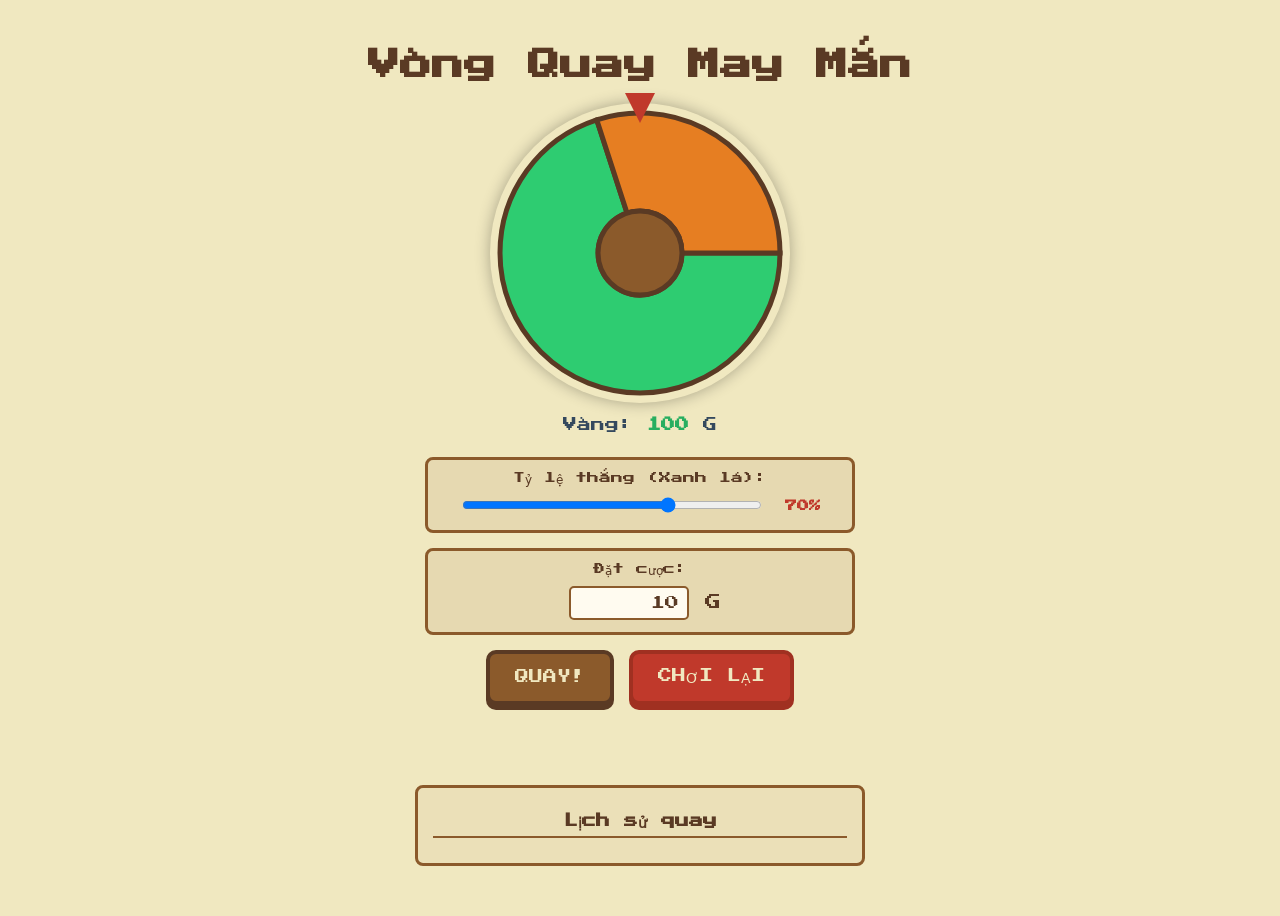
==== index.html @ f2d1a3f2 "change html file to index.html" ====
<!DOCTYPE html>
<html lang="vi">
<head>
    <meta charset="UTF-8">
    <meta name="viewport" content="width=device-width, initial-scale=1.0">
    <title>Vòng Quay May Mắn - English Comments</title> <link href="https://fonts.googleapis.com/css2?family=Press+Start+2P&display=swap" rel="stylesheet">
    <style>
        body {
            display: flex;
            justify-content: flex-start; /* Align top */
            align-items: center;
            min-height: 100vh;
            background-color: #f0e8c0;
            font-family: 'Press Start 2P', cursive;
            color: #5a3a24;
            flex-direction: column;
            text-align: center;
            padding: 20px;
            box-sizing: border-box;
        }

        /* Main game area layout */
        .main-game {
             display: flex;
             flex-direction: column;
             align-items: center;
             margin-bottom: 20px; /* Space before history */
        }

        .game-container {
            position: relative;
            width: 300px; /* Slightly smaller wheel */
            height: 300px;
            margin-bottom: 15px;
            display: flex;
            justify-content: center;
            align-items: center;
        }

        canvas {
            display: block;
            max-width: 100%;
            max-height: 100%;
            border-radius: 50%;
            box-shadow: 0 0 15px rgba(0, 0, 0, 0.3);
        }

        .pointer {
            position: absolute;
            top: -10px;
            left: 50%;
            transform: translateX(-50%);
            width: 0;
            height: 0;
            border-left: 15px solid transparent;
            border-right: 15px solid transparent;
            border-top: 30px solid #c0392b;
            z-index: 10;
        }

        .action-buttons {
            display: flex;
            gap: 15px;
            margin-top: 15px;
        }

        button {
            font-family: 'Press Start 2P', cursive;
            padding: 15px 25px;
            font-size: 14px;
            cursor: pointer;
            background-color: #8b5a2b;
            color: #f0e8c0;
            border: 4px solid #5a3a24;
            border-radius: 10px;
            text-transform: uppercase;
            transition: background-color 0.3s ease, transform 0.1s ease;
            box-shadow: 0 5px #5a3a24;
        }
        #resetButton {
             background-color: #c0392b;
             box-shadow: 0 5px #a03021;
             border-color: #a03021;
        }
         #resetButton:hover {
             background-color: #d65040;
         }
          #resetButton:active {
             background-color: #a03021;
             box-shadow: 0 2px #7c251a;
             transform: translateY(3px);
         }

        button:hover {
            background-color: #a07b4e;
        }
        button:active {
            background-color: #7c4d21;
            box-shadow: 0 2px #5a3a24;
            transform: translateY(3px);
        }
        button:disabled {
            background-color: #cccccc;
            color: #666666;
            cursor: not-allowed;
            box-shadow: 0 5px #999999;
            border-color: #999999;
        }

        #result {
            margin-top: 15px;
            font-size: 16px;
            font-weight: bold;
            min-height: 20px;
            color: #e74c3c;
        }

        .controls, .betting-controls {
            margin-top: 15px;
            padding: 12px;
            background-color: rgba(139, 90, 43, 0.1);
            border: 3px solid #8b5a2b;
            border-radius: 8px;
            width: 90%;
            max-width: 400px;
        }
        .controls label, .betting-controls label {
            display: block;
            margin-bottom: 8px;
            font-size: 12px;
        }
        .controls input[type="range"] {
            width: 75%;
            cursor: pointer;
            margin-bottom: 5px;
            vertical-align: middle;
        }
        .controls span {
            font-size: 12px;
            font-weight: bold;
            color: #c0392b;
            min-width: 35px;
            display: inline-block;
            text-align: right;
            margin-left: 5px;
            vertical-align: middle;
        }
         .balance-info {
             font-size: 14px;
             margin-bottom: 10px;
             color: #34495e;
         }
         .balance-info span {
             font-weight: bold;
             color: #27ae60;
         }
         .betting-controls input[type="number"] {
            font-family: 'Press Start 2P', cursive;
            font-size: 14px;
            padding: 8px;
            border: 2px solid #8b5a2b;
            border-radius: 5px;
            background-color: #fffbf0;
            color: #5a3a24;
            width: 100px;
            text-align: right;
            margin-left: 10px;
         }
         .betting-controls input[type=number]::-webkit-inner-spin-button,
         .betting-controls input[type=number]::-webkit-outer-spin-button {
            -webkit-appearance: none; margin: 0;
         }
         .betting-controls input[type=number] {
            -moz-appearance: textfield;
         }

        /* History Log Styling */
        .history-section {
            margin-top: 25px;
            width: 90%;
            max-width: 450px; /* Limit width */
            background-color: rgba(139, 90, 43, 0.05); /* Lighter background */
            border: 3px solid #8b5a2b;
            border-radius: 8px;
            padding: 15px;
            box-sizing: border-box;
        }
        .history-section h2 {
            font-size: 14px;
            margin-bottom: 10px;
            color: #5a3a24;
            border-bottom: 2px solid #8b5a2b;
            padding-bottom: 5px;
        }
        #historyLog {
            list-style: none; padding: 0; margin: 0;
            max-height: 150px; overflow-y: auto; /* Add scrollbar when needed */
            text-align: left; /* Align history text left */
            font-size: 11px; /* Smaller font for history */
            line-height: 1.6; /* Increase line spacing */
        }
        #historyLog li {
            padding: 5px 0;
            border-bottom: 1px dashed rgba(90, 58, 36, 0.3); /* Faint dashed line separator */
        }
        #historyLog li:last-child { border-bottom: none; } /* Remove border for last item */
        .history-win { color: #27ae60; font-weight: bold; } /* Green for wins */
        .history-loss { color: #c0392b; } /* Red for losses */


        /* Message Box Styling */
        .message-box-overlay {
            position: fixed; top: 0; left: 0; width: 100%; height: 100%;
            background-color: rgba(0, 0, 0, 0.6); display: none; /* Hidden by default */
            justify-content: center; align-items: center; z-index: 1000;
        }
        .message-box {
            background-color: #f0e8c0; padding: 30px; border-radius: 10px;
            border: 5px solid #5a3a24; box-shadow: 0 0 20px rgba(0, 0, 0, 0.4);
            text-align: center; max-width: 80%;
        }
        .message-box p { margin-bottom: 20px; font-size: 16px; color: #5a3a24; }
        .message-box button {
            font-family: 'Press Start 2P', cursive; padding: 10px 20px; font-size: 14px;
            cursor: pointer; background-color: #8b5a2b; color: #f0e8c0;
            border: 3px solid #5a3a24; border-radius: 8px; box-shadow: 0 4px #5a3a24;
        }
         .message-box button:active { box-shadow: 0 2px #5a3a24; transform: translateY(2px); }
    </style>
</head>
<body>
    <div class="main-game">
        <h1>Vòng Quay May Mắn</h1>
        <div class="game-container">
            <div class="pointer"></div>
            <canvas id="wheelCanvas" width="300" height="300"></canvas>
        </div>

        <div class="balance-info">
            Vàng: <span id="playerBalance">100</span> G
        </div>

        <div class="controls">
            <label for="winRateSlider">Tỷ lệ thắng (Xanh lá):</label>
            <input type="range" id="winRateSlider" min="0" max="100" value="70">
            <span id="winRateValue">70%</span>
        </div>

        <div class="betting-controls">
             <label for="betAmount">Đặt cược:</label>
             <input type="number" id="betAmount" min="1" value="10"> G
        </div>

        <div class="action-buttons">
            <button id="spinButton">Quay!</button>
            <button id="resetButton">Chơi lại</button>
        </div>

        <div id="result"></div>
    </div>

    <div class="history-section">
        <h2>Lịch sử quay</h2>
        <ul id="historyLog">
            </ul>
    </div>


    <div id="messageBoxOverlay" class="message-box-overlay">
        <div class="message-box">
            <p id="messageText"></p>
            <button id="messageCloseButton">Đóng</button>
        </div>
    </div>

    <script>
        // Get DOM elements
        const canvas = document.getElementById('wheelCanvas');
        const ctx = canvas.getContext('2d');
        const spinButton = document.getElementById('spinButton');
        const resetButton = document.getElementById('resetButton');
        const resultDiv = document.getElementById('result');
        const winRateSlider = document.getElementById('winRateSlider');
        const winRateValueSpan = document.getElementById('winRateValue');
        const playerBalanceSpan = document.getElementById('playerBalance');
        const betAmountInput = document.getElementById('betAmount');
        const historyLog = document.getElementById('historyLog'); // Get history ul element
        const messageBoxOverlay = document.getElementById('messageBoxOverlay');
        const messageText = document.getElementById('messageText');
        const messageCloseButton = document.getElementById('messageCloseButton');

        // --- Game Settings ---
        const initialBalance = 100; // Initial balance
        const defaultBet = 10;      // Default bet amount
        const defaultWinRate = 70;  // Default win rate (%)
        const maxHistory = 10;     // Maximum history entries to display
        let playerBalance = initialBalance; // Current balance
        let currentBet = 0;          // Bet amount for the current spin
        let spinHistory = [];       // Array to store history

        // Initialize segments based on defaultWinRate
        let segments = [
            { color: '#2ecc71', label: 'Xanh lá', weight: defaultWinRate },
            { color: '#e67e22', label: 'Cam',    weight: 100 - defaultWinRate }
        ];
        // ------------------------

        // Variables for the wheel
        let totalWeight = segments.reduce((sum, segment) => sum + segment.weight, 0);
        const radius = canvas.width / 2 - 10; // Wheel radius
        const center = canvas.width / 2;      // Wheel center

        // Variables for animation
        let currentAngle = 0;       // Current angle of the wheel
        let spinAngleStart = 0;     // Initial angular velocity
        let spinTime = 0;           // Time elapsed during spin (ms)
        let spinTimeTotal = 0;      // Total spin duration (ms)
        let isSpinning = false;     // Spinning state flag

        // --- UI Update Functions ---
        // Update balance display
        function updateBalanceDisplay() {
            playerBalanceSpan.textContent = playerBalance;
        }

        // Update segment weights and redraw the wheel based on the slider
        function updateWeightsAndRedraw() {
            const greenWeight = parseInt(winRateSlider.value); // Get % value from slider
            const orangeWeight = 100 - greenWeight;

            // Update weights in the segments array
            segments[0].weight = greenWeight;
            segments[1].weight = orangeWeight;

            // Update total weight
            totalWeight = greenWeight + orangeWeight; // Always 100

            // Update the displayed % value
            winRateValueSpan.textContent = `${greenWeight}%`;

            // Redraw the wheel with the new proportions
            drawWheel();
        }

        // Draw the wheel on the canvas
        function drawWheel() {
            ctx.clearRect(0, 0, canvas.width, canvas.height); // Clear canvas
            ctx.strokeStyle = '#5a3a24'; // Border color
            ctx.lineWidth = 5;          // Border width
            ctx.font = '12px "Press Start 2P"'; // Font for labels (if any)
            ctx.textAlign = 'center';
            ctx.textBaseline = 'middle';

            let startAngle = currentAngle; // Starting angle for the first segment

            // Ensure totalWeight > 0 to avoid division by zero error
            if (totalWeight <= 0) {
                console.error("Total weight is zero or negative, cannot draw wheel.");
                return;
            }

            // Loop through segments to draw them
            segments.forEach((segment) => {
                // Only draw segment if weight > 0
                if (segment.weight > 0) {
                    // Calculate the angular size of the segment based on its weight
                    const segmentArcSize = (segment.weight / totalWeight) * (2 * Math.PI);
                    const endAngle = startAngle + segmentArcSize; // Ending angle
                    ctx.fillStyle = segment.color; // Set fill color

                    // Draw the pie slice
                    ctx.beginPath();
                    ctx.arc(center, center, radius, startAngle, endAngle, false); // Outer arc
                    ctx.arc(center, center, radius * 0.3, endAngle, startAngle, true); // Inner arc (creates the hole)
                    ctx.closePath();
                    ctx.fill();  // Fill color
                    ctx.stroke(); // Draw border

                    // Update the starting angle for the next segment
                    startAngle = endAngle;
                 }
            });

             // Draw the center circle
            ctx.fillStyle = '#8b5a2b'; // Wooden brown color
            ctx.beginPath();
            ctx.arc(center, center, radius * 0.3, 0, Math.PI * 2, false);
            ctx.fill();
            ctx.stroke();
        }

        // --- History Display Function ---
        // Update the content in the history section
        function updateHistoryDisplay() {
            historyLog.innerHTML = ''; // Clear old history from UI
            // Only show the maximum number of history entries
            const historyToShow = spinHistory.slice(0, maxHistory);
            // Loop through history (newest first) to create list items
            historyToShow.forEach(entry => {
                const li = document.createElement('li'); // Create list item element
                let outcomeText = ''; // Text for Win/Loss result
                let outcomeClass = ''; // CSS class for result color
                if (entry.outcome > 0) { // If won (outcome > 0)
                    outcomeText = `Thắng ${entry.outcome} G`; // Vietnamese UI Text
                    outcomeClass = 'history-win'; // Green class
                } else { // If lost (outcome <= 0)
                    outcomeText = `Thua ${Math.abs(entry.outcome)} G`; // Vietnamese UI Text
                    outcomeClass = 'history-loss'; // Red class
                }
                // Create HTML content for the list item
                li.innerHTML = `Cược ${entry.bet} G, trúng <strong style="color:${entry.color};">${entry.result}</strong>. <span class="${outcomeClass}">${outcomeText}</span>. Còn: ${entry.balanceAfter} G`; // Vietnamese UI Text
                historyLog.appendChild(li); // Add the li element to the ul list
            });
        }


        // --- Utility Functions ---
        // Show custom message box
        function showMessage(message) {
            messageText.textContent = message; // Set the message text
            messageBoxOverlay.style.display = 'flex'; // Show the overlay
        }
        // Close message box when the close button is clicked
        messageCloseButton.onclick = () => {
            messageBoxOverlay.style.display = 'none';
        };
        // Close message box when clicking outside the message box area
        messageBoxOverlay.onclick = (event) => {
             if (event.target === messageBoxOverlay) { // Click was on the overlay itself
                messageBoxOverlay.style.display = 'none';
             }
        }

        // --- Reset Logic ---
        // Reset game state
        function resetGame() {
            playerBalance = initialBalance; // Reset balance to initial value
            updateBalanceDisplay(); // Update balance display

            // DO NOT reset the win rate slider to default
            // winRateSlider.value = defaultWinRate; // << This line is removed/commented

            // Still update weights and redraw based on the CURRENT slider value
            updateWeightsAndRedraw();

            // Reset bet amount to default (or max possible if balance is less)
            betAmountInput.value = Math.min(defaultBet, playerBalance > 0 ? playerBalance : 1);

            // Clear old result message
            resultDiv.textContent = '';
            resultDiv.style.color = '#e74c3c'; // Reset result text color

            // Enable/disable buttons based on state
            const canPlay = playerBalance > 0;
            spinButton.disabled = !canPlay || isSpinning;
            betAmountInput.disabled = !canPlay || isSpinning;
            winRateSlider.disabled = isSpinning; // Only disable slider when spinning

            // Reset spinning state
            isSpinning = false;
            // currentAngle = 0; // Optional: Reset angle to start wheel at the same position

            // Close message box if open
            messageBoxOverlay.style.display = 'none';

            // Clear history
            spinHistory = [];
            updateHistoryDisplay(); // Update history display (empty)

            console.log("Game reset! Win rate kept."); // Log for debugging
        }


        // --- Spin and Bet Logic ---
        // Wheel spinning animation
        function rotateWheel() {
            spinTime += 30; // Increment time elapsed (approx 30fps)
            // Stop if spin duration is reached
            if (spinTime >= spinTimeTotal) {
                stopRotateWheel(); // Call stop function
                return;
            }

            // Calculate decreasing angular velocity (ease-out effect)
            // sin(pi/2 - x) = cos(x). As time increases -> x increases -> cos(x) decreases -> speed decreases
            const spinAngle = spinAngleStart * Math.sin(Math.PI / 2 - (spinTime / spinTimeTotal) * (Math.PI / 2));
            // Update current angle (convert degrees to radians)
            currentAngle += (spinAngle * Math.PI / 180);
            drawWheel(); // Redraw wheel at the new angle
            requestAnimationFrame(rotateWheel); // Request the next animation frame
        }

        // Stop the wheel and process the result
        function stopRotateWheel() {
            isSpinning = false; // Set spinning state to false
            const canPlay = playerBalance > 0; // Re-check balance after result
            // Re-enable controls (unless out of money)
            spinButton.disabled = !canPlay;
            winRateSlider.disabled = false; // Always re-enable slider
            betAmountInput.disabled = !canPlay;

            // Calculate the final angle of the wheel (normalized to 0 -> 2*PI)
            const finalAngle = currentAngle % (2 * Math.PI);
            // Angle of the pointer (top center, i.e., 3*PI/2 or -PI/2)
            const pointerAngle = (3 * Math.PI / 2);
            // Calculate the angle of the pointer relative to the start of segment 0
            let relativeAngle = pointerAngle - finalAngle;
            if (relativeAngle < 0) {
                relativeAngle += (2 * Math.PI); // Ensure positive angle
            }

            // Determine which segment the pointer landed on based on angle and weights
            let cumulativeAngle = 0; // Accumulated angle
            let winningSegment = segments[0]; // Default to the first segment
            if (totalWeight <= 0) { // Check for error in totalWeight
                 resultDiv.textContent = "Lỗi!"; // Vietnamese UI Text
                 return;
            }

            for (const segment of segments) {
                 if (segment.weight > 0) { // Only consider segments with weight
                    const segmentArcSize = (segment.weight / totalWeight) * (2 * Math.PI);
                    cumulativeAngle += segmentArcSize; // Add segment size to cumulative angle
                    // If the pointer's relative angle falls within this segment's range
                    if (relativeAngle <= cumulativeAngle) {
                        winningSegment = segment; // This is the winning segment
                        break; // Exit loop
                    }
                 }
            }
             // Fallback in case no segment is found (should not happen with valid weights)
             if (!winningSegment) {
                 winningSegment = segments.find(s => s.weight > 0) || segments[0];
             }

            // Process win/loss result and update balance
            let outcomeAmount = 0; // Amount won/lost in this spin (+/-)
            if (winningSegment.label === 'Xanh lá') { // If win (Green)
                const winnings = currentBet * 2; // Win double the bet (get bet back + win amount equal to bet)
                playerBalance += winnings;     // Add winnings to balance
                outcomeAmount = currentBet;     // Net gain is the bet amount
                resultDiv.textContent = `Thắng! Bạn nhận được ${winnings} G!`; // Display win - Vietnamese UI Text
                resultDiv.style.color = '#27ae60'; // Green color
            } else { // If loss (Orange)
                outcomeAmount = -currentBet; // Loss is the bet amount
                // Balance was already deducted before spin
                resultDiv.textContent = `Thua! Bạn mất ${currentBet} G.`; // Display loss - Vietnamese UI Text
                resultDiv.style.color = '#e74c3c'; // Red color
            }

            updateBalanceDisplay(); // Update balance display BEFORE saving history

            // Add result to history
            spinHistory.unshift({ // Add to the beginning of the array (newest first)
                result: winningSegment.label,   // Winning color label
                color: winningSegment.color,    // Color code for display
                bet: currentBet,                // Amount bet
                outcome: outcomeAmount,         // Net amount won/lost (+/-)
                balanceAfter: playerBalance     // Balance after the spin resolved
            });
            // Keep history size limited
            if (spinHistory.length > maxHistory) {
                spinHistory.pop(); // Remove the oldest entry (from the end)
            }
            updateHistoryDisplay(); // Update history display on UI

            // Check if out of money after updating history
            if (playerBalance <= 0) {
                showMessage("Bạn đã hết vàng! Nhấn 'Chơi lại' để bắt đầu lại."); // Vietnamese UI Text
                spinButton.disabled = true; // Disable spin button
                betAmountInput.disabled = true; // Disable bet input
            }
        }

        // --- Event Listeners ---
        // Spin button click event
        spinButton.addEventListener('click', () => {
            if (isSpinning) return; // Do nothing if already spinning

            // Read and validate the bet amount
            const betValue = parseInt(betAmountInput.value);

            // Check bet validity
            if (isNaN(betValue) || betValue <= 0) {
                showMessage("Vui lòng nhập số tiền cược hợp lệ (lớn hơn 0)."); // Vietnamese UI Text
                return;
            }
            if (betValue > playerBalance) {
                showMessage(`Bạn không đủ vàng! Vàng hiện tại: ${playerBalance} G.`); // Vietnamese UI Text
                return;
            }
             // Check if spinning is possible (valid segments exist)
             if (totalWeight <= 0) {
                showMessage("Không thể quay vì không có ô nào có tỉ lệ."); // Vietnamese UI Text
                return;
            }

            // If bet is valid, start the spin
            currentBet = betValue; // Store the bet for this spin
            playerBalance -= currentBet; // Deduct bet from balance
            updateBalanceDisplay(); // Update balance display immediately

            isSpinning = true; // Set spinning state
            // Disable controls during spin
            spinButton.disabled = true;
            winRateSlider.disabled = true;
            betAmountInput.disabled = true;
            resultDiv.textContent = 'Đang quay...'; // Display spinning message - Vietnamese UI Text
            resultDiv.style.color = '#5a3a24'; // Reset result text color

            // Generate random spin parameters
            spinAngleStart = Math.random() * 10 + 10; // Initial speed (10-20 deg/frame)
            spinTime = 0; // Reset spin time
            spinTimeTotal = Math.random() * 3000 + 4000; // Random spin duration (4-7 seconds)

            rotateWheel(); // Start the spinning animation
        });

        // Reset button click event
        resetButton.addEventListener('click', resetGame);

        // Win rate slider input event
        winRateSlider.addEventListener('input', () => {
            // Only allow changes when not spinning
            if (!isSpinning) {
                updateWeightsAndRedraw(); // Update weights and redraw
            }
        });

        // Bet amount input event
        betAmountInput.addEventListener('input', () => {
             if (isSpinning) return; // Don't allow editing bet while spinning
            let betValue = parseInt(betAmountInput.value);
            // Auto-adjust if value is invalid
            if (isNaN(betValue) || betValue < 1) {
                betAmountInput.value = 1; // Reset to minimum 1
            } else if (betValue > playerBalance && playerBalance > 0) {
                betAmountInput.value = playerBalance; // Limit bet to current balance
            } else if (playerBalance <= 0) {
                 betAmountInput.value = 0; // Can't bet if no money
            }
        });


        // Initialize game on page load
        window.onload = () => {
             // Set initial slider value (only on first load)
             winRateSlider.value = defaultWinRate;
             // Call resetGame to set up initial state (balance, bet, history, etc.)
             // resetGame will now read the slider value set above to draw the initial wheel
             resetGame();
        };

    </script>

</body>
</html>
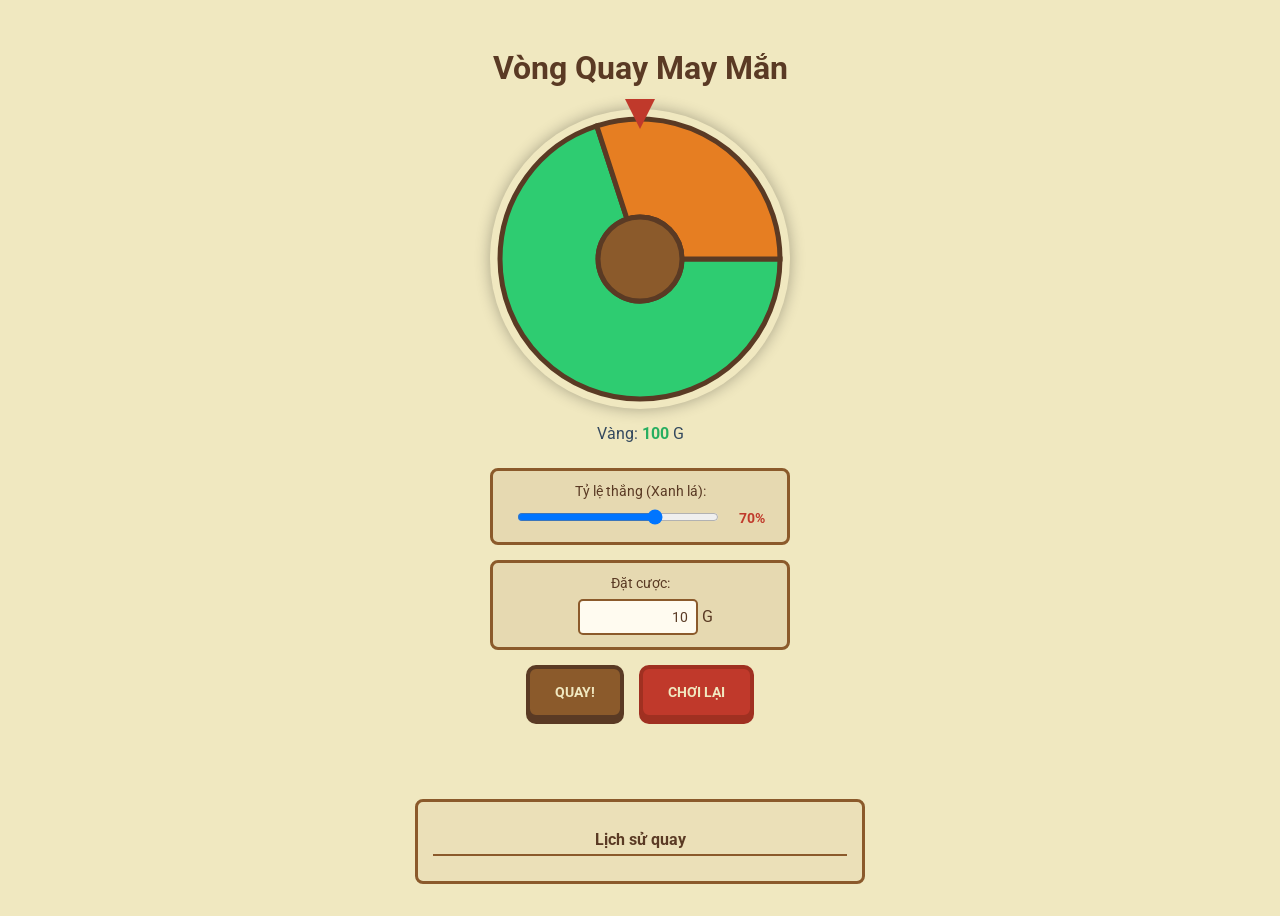
==== commit 5b9780c2: "use Roboto font with better Vietnamese support" ====
--- a/index.html
+++ b/index.html
@@ -3,7 +3,9 @@
 <head>
     <meta charset="UTF-8">
     <meta name="viewport" content="width=device-width, initial-scale=1.0">
-    <title>Vòng Quay May Mắn - English Comments</title> <link href="https://fonts.googleapis.com/css2?family=Press+Start+2P&display=swap" rel="stylesheet">
+    <title>Vòng Quay May Mắn - English Comments</title>
+    <!-- Import Roboto font with Vietnamese support -->
+    <link href="https://fonts.googleapis.com/css2?family=Roboto:wght@400;700&display=swap" rel="stylesheet">
     <style>
         body {
             display: flex;
@@ -11,7 +13,8 @@
             align-items: center;
             min-height: 100vh;
             background-color: #f0e8c0;
-            font-family: 'Press Start 2P', cursive;
+            /* Use Roboto font */
+            font-family: 'Roboto', sans-serif;
             color: #5a3a24;
             flex-direction: column;
             text-align: center;
@@ -65,7 +68,8 @@
         }
 
         button {
-            font-family: 'Press Start 2P', cursive;
+            /* Inherit font from body */
+            font-family: inherit;
             padding: 15px 25px;
             font-size: 14px;
             cursor: pointer;
@@ -76,6 +80,7 @@
             text-transform: uppercase;
             transition: background-color 0.3s ease, transform 0.1s ease;
             box-shadow: 0 5px #5a3a24;
+            font-weight: bold; /* Make text bolder */
         }
         #resetButton {
              background-color: #c0392b;
@@ -127,7 +132,7 @@
         .controls label, .betting-controls label {
             display: block;
             margin-bottom: 8px;
-            font-size: 12px;
+            font-size: 14px; /* Increase label font size */
         }
         .controls input[type="range"] {
             width: 75%;
@@ -136,7 +141,7 @@
             vertical-align: middle;
         }
         .controls span {
-            font-size: 12px;
+            font-size: 14px; /* Increase % value font size */
             font-weight: bold;
             color: #c0392b;
             min-width: 35px;
@@ -146,7 +151,7 @@
             vertical-align: middle;
         }
          .balance-info {
-             font-size: 14px;
+             font-size: 16px; /* Increase font size */
              margin-bottom: 10px;
              color: #34495e;
          }
@@ -155,7 +160,8 @@
              color: #27ae60;
          }
          .betting-controls input[type="number"] {
-            font-family: 'Press Start 2P', cursive;
+            /* Inherit font from body */
+            font-family: inherit;
             font-size: 14px;
             padding: 8px;
             border: 2px solid #8b5a2b;
@@ -186,7 +192,7 @@
             box-sizing: border-box;
         }
         .history-section h2 {
-            font-size: 14px;
+            font-size: 16px; /* Increase font size */
             margin-bottom: 10px;
             color: #5a3a24;
             border-bottom: 2px solid #8b5a2b;
@@ -196,7 +202,7 @@
             list-style: none; padding: 0; margin: 0;
             max-height: 150px; overflow-y: auto; /* Add scrollbar when needed */
             text-align: left; /* Align history text left */
-            font-size: 11px; /* Smaller font for history */
+            font-size: 13px; /* Increase history font size */
             line-height: 1.6; /* Increase line spacing */
         }
         #historyLog li {
@@ -221,9 +227,12 @@
         }
         .message-box p { margin-bottom: 20px; font-size: 16px; color: #5a3a24; }
         .message-box button {
-            font-family: 'Press Start 2P', cursive; padding: 10px 20px; font-size: 14px;
+            /* Inherit font from body */
+            font-family: inherit;
+            padding: 10px 20px; font-size: 14px;
             cursor: pointer; background-color: #8b5a2b; color: #f0e8c0;
             border: 3px solid #5a3a24; border-radius: 8px; box-shadow: 0 4px #5a3a24;
+            font-weight: bold; /* Make text bolder */
         }
          .message-box button:active { box-shadow: 0 2px #5a3a24; transform: translateY(2px); }
     </style>
@@ -347,7 +356,8 @@
             ctx.clearRect(0, 0, canvas.width, canvas.height); // Clear canvas
             ctx.strokeStyle = '#5a3a24'; // Border color
             ctx.lineWidth = 5;          // Border width
-            ctx.font = '12px "Press Start 2P"'; // Font for labels (if any)
+            // Use Roboto font for Canvas
+            ctx.font = 'bold 12px Roboto';
             ctx.textAlign = 'center';
             ctx.textBaseline = 'middle';
 
@@ -401,14 +411,15 @@
                 let outcomeText = ''; // Text for Win/Loss result
                 let outcomeClass = ''; // CSS class for result color
                 if (entry.outcome > 0) { // If won (outcome > 0)
-                    outcomeText = `Thắng ${entry.outcome} G`; // Vietnamese UI Text
+                    outcomeText = `Thắng ${entry.outcome} G`; // Win ${entry.outcome} G (Vietnamese UI Text)
                     outcomeClass = 'history-win'; // Green class
                 } else { // If lost (outcome <= 0)
-                    outcomeText = `Thua ${Math.abs(entry.outcome)} G`; // Vietnamese UI Text
+                    outcomeText = `Thua ${Math.abs(entry.outcome)} G`; // Lose ${Math.abs(entry.outcome)} G (Vietnamese UI Text)
                     outcomeClass = 'history-loss'; // Red class
                 }
                 // Create HTML content for the list item
-                li.innerHTML = `Cược ${entry.bet} G, trúng <strong style="color:${entry.color};">${entry.result}</strong>. <span class="${outcomeClass}">${outcomeText}</span>. Còn: ${entry.balanceAfter} G`; // Vietnamese UI Text
+                // Bet ${entry.bet} G, hit <strong style="color:${entry.color};">${entry.result}</strong>. <span class="${outcomeClass}">${outcomeText}</span>. Remaining: ${entry.balanceAfter} G (Vietnamese UI Text)
+                li.innerHTML = `Cược ${entry.bet} G, trúng <strong style="color:${entry.color};">${entry.result}</strong>. <span class="${outcomeClass}">${outcomeText}</span>. Còn: ${entry.balanceAfter} G`;
                 historyLog.appendChild(li); // Add the li element to the ul list
             });
         }
@@ -513,7 +524,7 @@
             let cumulativeAngle = 0; // Accumulated angle
             let winningSegment = segments[0]; // Default to the first segment
             if (totalWeight <= 0) { // Check for error in totalWeight
-                 resultDiv.textContent = "Lỗi!"; // Vietnamese UI Text
+                 resultDiv.textContent = "Lỗi!"; // Error! (Vietnamese UI Text)
                  return;
             }
 
@@ -539,12 +550,12 @@
                 const winnings = currentBet * 2; // Win double the bet (get bet back + win amount equal to bet)
                 playerBalance += winnings;     // Add winnings to balance
                 outcomeAmount = currentBet;     // Net gain is the bet amount
-                resultDiv.textContent = `Thắng! Bạn nhận được ${winnings} G!`; // Display win - Vietnamese UI Text
+                resultDiv.textContent = `Thắng! Bạn nhận được ${winnings} G!`; // Win! You received ${winnings} G! (Vietnamese UI Text)
                 resultDiv.style.color = '#27ae60'; // Green color
             } else { // If loss (Orange)
                 outcomeAmount = -currentBet; // Loss is the bet amount
                 // Balance was already deducted before spin
-                resultDiv.textContent = `Thua! Bạn mất ${currentBet} G.`; // Display loss - Vietnamese UI Text
+                resultDiv.textContent = `Thua! Bạn mất ${currentBet} G.`; // Lose! You lost ${currentBet} G. (Vietnamese UI Text)
                 resultDiv.style.color = '#e74c3c'; // Red color
             }
 
@@ -566,7 +577,7 @@
 
             // Check if out of money after updating history
             if (playerBalance <= 0) {
-                showMessage("Bạn đã hết vàng! Nhấn 'Chơi lại' để bắt đầu lại."); // Vietnamese UI Text
+                showMessage("Bạn đã hết vàng! Nhấn 'Chơi lại' để bắt đầu lại."); // You ran out of gold! Press 'Play Again' to restart. (Vietnamese UI Text)
                 spinButton.disabled = true; // Disable spin button
                 betAmountInput.disabled = true; // Disable bet input
             }
@@ -582,16 +593,16 @@
 
             // Check bet validity
             if (isNaN(betValue) || betValue <= 0) {
-                showMessage("Vui lòng nhập số tiền cược hợp lệ (lớn hơn 0)."); // Vietnamese UI Text
+                showMessage("Vui lòng nhập số tiền cược hợp lệ (lớn hơn 0)."); // Please enter a valid bet amount (greater than 0). (Vietnamese UI Text)
                 return;
             }
             if (betValue > playerBalance) {
-                showMessage(`Bạn không đủ vàng! Vàng hiện tại: ${playerBalance} G.`); // Vietnamese UI Text
+                showMessage(`Bạn không đủ vàng! Vàng hiện tại: ${playerBalance} G.`); // You don't have enough gold! Current gold: ${playerBalance} G. (Vietnamese UI Text)
                 return;
             }
              // Check if spinning is possible (valid segments exist)
              if (totalWeight <= 0) {
-                showMessage("Không thể quay vì không có ô nào có tỉ lệ."); // Vietnamese UI Text
+                showMessage("Không thể quay vì không có ô nào có tỉ lệ."); // Cannot spin because no segment has a weight. (Vietnamese UI Text)
                 return;
             }
 
@@ -605,7 +616,7 @@
             spinButton.disabled = true;
             winRateSlider.disabled = true;
             betAmountInput.disabled = true;
-            resultDiv.textContent = 'Đang quay...'; // Display spinning message - Vietnamese UI Text
+            resultDiv.textContent = 'Đang quay...'; // Spinning... (Vietnamese UI Text)
             resultDiv.style.color = '#5a3a24'; // Reset result text color
 
             // Generate random spin parameters
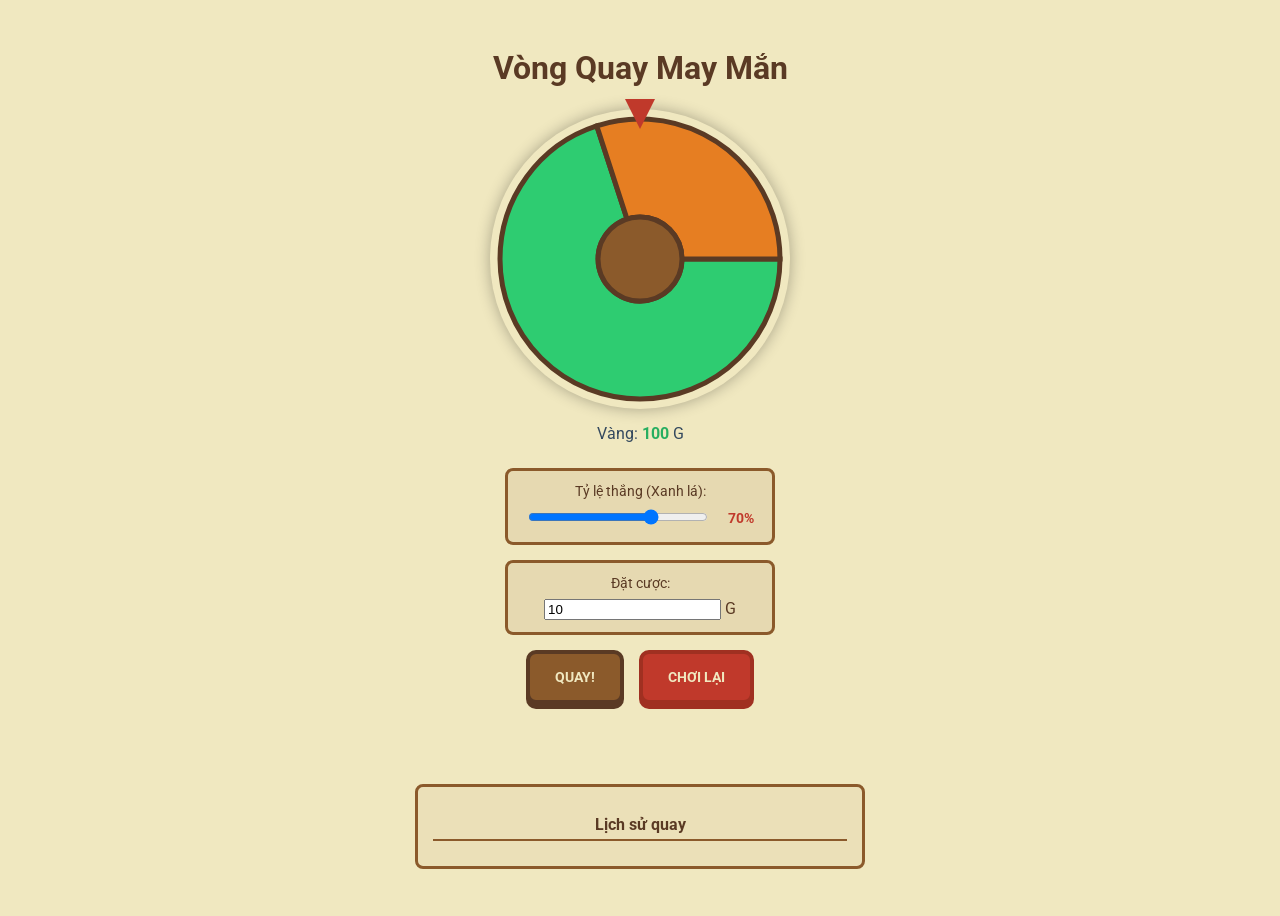
==== commit 3a70f83c: "Move js code to script.js" ====
--- a/index.html
+++ b/index.html
@@ -3,19 +3,42 @@
 <head>
     <meta charset="UTF-8">
     <meta name="viewport" content="width=device-width, initial-scale=1.0">
-    <title>Vòng Quay May Mắn - English Comments</title>
+    <title>Vòng Quay May Mắn - Refactored</title>
     <!-- Import Roboto font with Vietnamese support -->
     <link href="https://fonts.googleapis.com/css2?family=Roboto:wght@400;700&display=swap" rel="stylesheet">
     <style>
+        /* CSS Variables for easier theming */
+        :root {
+            --bg-color: #f0e8c0;
+            --text-color: #5a3a24;
+            --primary-accent: #8b5a2b;
+            --primary-accent-dark: #5a3a24;
+            --secondary-accent: #c0392b;
+            --secondary-accent-dark: #a03021;
+            --win-color: #2ecc71;
+            --lose-color: #e67e22;
+            --win-text-color: #27ae60;
+            --lose-text-color: #c0392b; /* Same as secondary accent */
+            --disabled-bg: #cccccc;
+            --disabled-text: #666666;
+            --disabled-border: #999999;
+            --font-family: 'Roboto', sans-serif;
+            --border-radius: 10px;
+            --button-padding: 15px 25px;
+            --control-border-color: var(--primary-accent);
+            --control-bg-color: rgba(139, 90, 43, 0.1);
+            --history-bg-color: rgba(139, 90, 43, 0.05);
+            --input-bg-color: #fffbf0;
+        }
+
         body {
             display: flex;
             justify-content: flex-start; /* Align top */
             align-items: center;
             min-height: 100vh;
-            background-color: #f0e8c0;
-            /* Use Roboto font */
-            font-family: 'Roboto', sans-serif;
-            color: #5a3a24;
+            background-color: var(--bg-color);
+            font-family: var(--font-family);
+            color: var(--text-color);
             flex-direction: column;
             text-align: center;
             padding: 20px;
@@ -32,7 +55,7 @@
 
         .game-container {
             position: relative;
-            width: 300px; /* Slightly smaller wheel */
+            width: 300px;
             height: 300px;
             margin-bottom: 15px;
             display: flex;
@@ -50,14 +73,14 @@
 
         .pointer {
             position: absolute;
-            top: -10px;
+            top: -10px; /* Position above the wheel */
             left: 50%;
             transform: translateX(-50%);
             width: 0;
             height: 0;
             border-left: 15px solid transparent;
             border-right: 15px solid transparent;
-            border-top: 30px solid #c0392b;
+            border-top: 30px solid var(--secondary-accent); /* Use CSS var */
             z-index: 10;
         }
 
@@ -68,71 +91,77 @@
         }
 
         button {
-            /* Inherit font from body */
             font-family: inherit;
-            padding: 15px 25px;
+            padding: var(--button-padding);
             font-size: 14px;
             cursor: pointer;
-            background-color: #8b5a2b;
-            color: #f0e8c0;
-            border: 4px solid #5a3a24;
-            border-radius: 10px;
+            background-color: var(--primary-accent);
+            color: var(--bg-color);
+            border: 4px solid var(--primary-accent-dark);
+            border-radius: var(--border-radius);
             text-transform: uppercase;
-            transition: background-color 0.3s ease, transform 0.1s ease;
-            box-shadow: 0 5px #5a3a24;
-            font-weight: bold; /* Make text bolder */
-        }
+            transition: background-color 0.3s ease, transform 0.1s ease, box-shadow 0.1s ease;
+            box-shadow: 0 5px var(--primary-accent-dark);
+            font-weight: bold;
+        }
+        button:hover {
+            background-color: #a07b4e; /* Slightly lighter brown */
+        }
+        button:active {
+            background-color: #7c4d21; /* Slightly darker brown */
+            box-shadow: 0 2px var(--primary-accent-dark);
+            transform: translateY(3px);
+        }
+        button:disabled {
+            background-color: var(--disabled-bg);
+            color: var(--disabled-text);
+            cursor: not-allowed;
+            box-shadow: 0 5px var(--disabled-border);
+            border-color: var(--disabled-border);
+            transform: none; /* Prevent movement when disabled */
+        }
+
         #resetButton {
-             background-color: #c0392b;
-             box-shadow: 0 5px #a03021;
-             border-color: #a03021;
+             background-color: var(--secondary-accent);
+             box-shadow: 0 5px var(--secondary-accent-dark);
+             border-color: var(--secondary-accent-dark);
         }
          #resetButton:hover {
-             background-color: #d65040;
+             background-color: #d65040; /* Slightly lighter red */
          }
           #resetButton:active {
-             background-color: #a03021;
-             box-shadow: 0 2px #7c251a;
+             background-color: var(--secondary-accent-dark);
+             box-shadow: 0 2px #7c251a; /* Darker red shadow */
              transform: translateY(3px);
          }
-
-        button:hover {
-            background-color: #a07b4e;
-        }
-        button:active {
-            background-color: #7c4d21;
-            box-shadow: 0 2px #5a3a24;
-            transform: translateY(3px);
-        }
-        button:disabled {
-            background-color: #cccccc;
-            color: #666666;
-            cursor: not-allowed;
-            box-shadow: 0 5px #999999;
-            border-color: #999999;
-        }
+         #resetButton:disabled { /* Ensure reset button disabled style matches */
+             background-color: var(--disabled-bg);
+             box-shadow: 0 5px var(--disabled-border);
+             border-color: var(--disabled-border);
+         }
 
         #result {
             margin-top: 15px;
             font-size: 16px;
             font-weight: bold;
-            min-height: 20px;
-            color: #e74c3c;
+            min-height: 20px; /* Prevent layout shift */
+            color: var(--lose-text-color); /* Default color (loss) */
         }
 
         .controls, .betting-controls {
             margin-top: 15px;
             padding: 12px;
-            background-color: rgba(139, 90, 43, 0.1);
-            border: 3px solid #8b5a2b;
+            background-color: var(--control-bg-color);
+            border: 3px solid var(--control-border-color);
             border-radius: 8px;
             width: 90%;
             max-width: 400px;
+            box-sizing: border-box; /* Include padding/border in width */
         }
         .controls label, .betting-controls label {
             display: block;
             margin-bottom: 8px;
-            font-size: 14px; /* Increase label font size */
+            font-size: 14px;
         }
         .controls input[type="range"] {
             width: 75%;
@@ -141,9 +170,9 @@
             vertical-align: middle;
         }
         .controls span {
-            font-size: 14px; /* Increase % value font size */
+            font-size: 14px;
             font-weight: bold;
-            color: #c0392b;
+            color: var(--secondary-accent); /* Use CSS var */
             min-width: 35px;
             display: inline-block;
             text-align: right;
@@ -151,90 +180,110 @@
             vertical-align: middle;
         }
          .balance-info {
-             font-size: 16px; /* Increase font size */
+             font-size: 16px;
              margin-bottom: 10px;
-             color: #34495e;
+             color: #34495e; /* Dark blue-grey for balance label */
          }
          .balance-info span {
              font-weight: bold;
-             color: #27ae60;
+             color: var(--win-text-color); /* Green for balance amount */
          }
          .betting-controls input[type="number"] {
-            /* Inherit font from body */
             font-family: inherit;
             font-size: 14px;
             padding: 8px;
-            border: 2px solid #8b5a2b;
+            border: 2px solid var(--control-border-color);
             border-radius: 5px;
-            background-color: #fffbf0;
-            color: #5a3a24;
+            background-color: var(--input-bg-color);
+            color: var(--text-color);
             width: 100px;
             text-align: right;
             margin-left: 10px;
          }
+         /* Hide number input spinners */
          .betting-controls input[type=number]::-webkit-inner-spin-button,
          .betting-controls input[type=number]::-webkit-outer-spin-button {
             -webkit-appearance: none; margin: 0;
          }
          .betting-controls input[type=number] {
-            -moz-appearance: textfield;
+            -moz-appearance: textfield; /* Firefox */
          }
 
         /* History Log Styling */
         .history-section {
             margin-top: 25px;
             width: 90%;
-            max-width: 450px; /* Limit width */
-            background-color: rgba(139, 90, 43, 0.05); /* Lighter background */
-            border: 3px solid #8b5a2b;
+            max-width: 450px;
+            background-color: var(--history-bg-color);
+            border: 3px solid var(--control-border-color);
             border-radius: 8px;
             padding: 15px;
             box-sizing: border-box;
         }
         .history-section h2 {
-            font-size: 16px; /* Increase font size */
+            font-size: 16px;
             margin-bottom: 10px;
-            color: #5a3a24;
-            border-bottom: 2px solid #8b5a2b;
+            color: var(--text-color);
+            border-bottom: 2px solid var(--control-border-color);
             padding-bottom: 5px;
         }
         #historyLog {
             list-style: none; padding: 0; margin: 0;
-            max-height: 150px; overflow-y: auto; /* Add scrollbar when needed */
-            text-align: left; /* Align history text left */
-            font-size: 13px; /* Increase history font size */
-            line-height: 1.6; /* Increase line spacing */
-        }
-        #historyLog li {
+            max-height: 150px; overflow-y: auto;
+            text-align: left;
+            font-size: 13px;
+            line-height: 1.6;
+        }
+        .history-entry { /* Style for each list item */
             padding: 5px 0;
-            border-bottom: 1px dashed rgba(90, 58, 36, 0.3); /* Faint dashed line separator */
-        }
-        #historyLog li:last-child { border-bottom: none; } /* Remove border for last item */
-        .history-win { color: #27ae60; font-weight: bold; } /* Green for wins */
-        .history-loss { color: #c0392b; } /* Red for losses */
+            border-bottom: 1px dashed rgba(90, 58, 36, 0.3);
+        }
+        .history-entry:last-child { border-bottom: none; }
+
+        /* Classes for win/loss text within history */
+        .history-win { color: var(--win-text-color); font-weight: bold; }
+        .history-loss { color: var(--lose-text-color); }
+
+        /* Classes for result color (Green/Orange) within history */
+        .history-entry strong.win-color { color: var(--win-color); }
+        .history-entry strong.lose-color { color: var(--lose-color); }
 
 
         /* Message Box Styling */
         .message-box-overlay {
             position: fixed; top: 0; left: 0; width: 100%; height: 100%;
-            background-color: rgba(0, 0, 0, 0.6); display: none; /* Hidden by default */
+            background-color: rgba(0, 0, 0, 0.6);
+            display: none; /* Hidden by default */
+            opacity: 0; /* Start transparent */
             justify-content: center; align-items: center; z-index: 1000;
+            transition: opacity 0.3s ease-in-out; /* Fade transition */
+        }
+        /* Class to show the message box */
+        .message-box-overlay.visible {
+            display: flex;
+            opacity: 1;
         }
         .message-box {
-            background-color: #f0e8c0; padding: 30px; border-radius: 10px;
-            border: 5px solid #5a3a24; box-shadow: 0 0 20px rgba(0, 0, 0, 0.4);
+            background-color: var(--bg-color); padding: 30px; border-radius: 10px;
+            border: 5px solid var(--primary-accent-dark);
+            box-shadow: 0 0 20px rgba(0, 0, 0, 0.4);
             text-align: center; max-width: 80%;
         }
-        .message-box p { margin-bottom: 20px; font-size: 16px; color: #5a3a24; }
+        .message-box p { margin-bottom: 20px; font-size: 16px; color: var(--text-color); }
         .message-box button {
-            /* Inherit font from body */
+            /* Style similar to main buttons but maybe smaller */
             font-family: inherit;
             padding: 10px 20px; font-size: 14px;
-            cursor: pointer; background-color: #8b5a2b; color: #f0e8c0;
-            border: 3px solid #5a3a24; border-radius: 8px; box-shadow: 0 4px #5a3a24;
-            font-weight: bold; /* Make text bolder */
-        }
-         .message-box button:active { box-shadow: 0 2px #5a3a24; transform: translateY(2px); }
+            cursor: pointer; background-color: var(--primary-accent); color: var(--bg-color);
+            border: 3px solid var(--primary-accent-dark); border-radius: 8px;
+            box-shadow: 0 4px var(--primary-accent-dark);
+            font-weight: bold;
+            transition: background-color 0.3s ease, transform 0.1s ease, box-shadow 0.1s ease;
+        }
+         .message-box button:active {
+             box-shadow: 0 2px var(--primary-accent-dark);
+             transform: translateY(2px);
+         }
     </style>
 </head>
 <body>
@@ -257,7 +306,8 @@
 
         <div class="betting-controls">
              <label for="betAmount">Đặt cược:</label>
-             <input type="number" id="betAmount" min="1" value="10"> G
+             <!-- Changed input type to text for better BigInt handling, validation in JS -->
+             <input type="text" id="betAmount" inputmode="numeric" pattern="[0-9]*" value="10"> G
         </div>
 
         <div class="action-buttons">
@@ -271,10 +321,11 @@
     <div class="history-section">
         <h2>Lịch sử quay</h2>
         <ul id="historyLog">
+            <!-- History items will be added here by JavaScript -->
             </ul>
     </div>
 
-
+    <!-- Message Box Structure -->
     <div id="messageBoxOverlay" class="message-box-overlay">
         <div class="message-box">
             <p id="messageText"></p>
@@ -282,387 +333,9 @@
         </div>
     </div>
 
-    <script>
-        // Get DOM elements
-        const canvas = document.getElementById('wheelCanvas');
-        const ctx = canvas.getContext('2d');
-        const spinButton = document.getElementById('spinButton');
-        const resetButton = document.getElementById('resetButton');
-        const resultDiv = document.getElementById('result');
-        const winRateSlider = document.getElementById('winRateSlider');
-        const winRateValueSpan = document.getElementById('winRateValue');
-        const playerBalanceSpan = document.getElementById('playerBalance');
-        const betAmountInput = document.getElementById('betAmount');
-        const historyLog = document.getElementById('historyLog'); // Get history ul element
-        const messageBoxOverlay = document.getElementById('messageBoxOverlay');
-        const messageText = document.getElementById('messageText');
-        const messageCloseButton = document.getElementById('messageCloseButton');
-
-        // --- Game Settings ---
-        const initialBalance = 100; // Initial balance
-        const defaultBet = 10;      // Default bet amount
-        const defaultWinRate = 70;  // Default win rate (%)
-        const maxHistory = 10;     // Maximum history entries to display
-        let playerBalance = initialBalance; // Current balance
-        let currentBet = 0;          // Bet amount for the current spin
-        let spinHistory = [];       // Array to store history
-
-        // Initialize segments based on defaultWinRate
-        let segments = [
-            { color: '#2ecc71', label: 'Xanh lá', weight: defaultWinRate },
-            { color: '#e67e22', label: 'Cam',    weight: 100 - defaultWinRate }
-        ];
-        // ------------------------
-
-        // Variables for the wheel
-        let totalWeight = segments.reduce((sum, segment) => sum + segment.weight, 0);
-        const radius = canvas.width / 2 - 10; // Wheel radius
-        const center = canvas.width / 2;      // Wheel center
-
-        // Variables for animation
-        let currentAngle = 0;       // Current angle of the wheel
-        let spinAngleStart = 0;     // Initial angular velocity
-        let spinTime = 0;           // Time elapsed during spin (ms)
-        let spinTimeTotal = 0;      // Total spin duration (ms)
-        let isSpinning = false;     // Spinning state flag
-
-        // --- UI Update Functions ---
-        // Update balance display
-        function updateBalanceDisplay() {
-            playerBalanceSpan.textContent = playerBalance;
-        }
-
-        // Update segment weights and redraw the wheel based on the slider
-        function updateWeightsAndRedraw() {
-            const greenWeight = parseInt(winRateSlider.value); // Get % value from slider
-            const orangeWeight = 100 - greenWeight;
-
-            // Update weights in the segments array
-            segments[0].weight = greenWeight;
-            segments[1].weight = orangeWeight;
-
-            // Update total weight
-            totalWeight = greenWeight + orangeWeight; // Always 100
-
-            // Update the displayed % value
-            winRateValueSpan.textContent = `${greenWeight}%`;
-
-            // Redraw the wheel with the new proportions
-            drawWheel();
-        }
-
-        // Draw the wheel on the canvas
-        function drawWheel() {
-            ctx.clearRect(0, 0, canvas.width, canvas.height); // Clear canvas
-            ctx.strokeStyle = '#5a3a24'; // Border color
-            ctx.lineWidth = 5;          // Border width
-            // Use Roboto font for Canvas
-            ctx.font = 'bold 12px Roboto';
-            ctx.textAlign = 'center';
-            ctx.textBaseline = 'middle';
-
-            let startAngle = currentAngle; // Starting angle for the first segment
-
-            // Ensure totalWeight > 0 to avoid division by zero error
-            if (totalWeight <= 0) {
-                console.error("Total weight is zero or negative, cannot draw wheel.");
-                return;
-            }
-
-            // Loop through segments to draw them
-            segments.forEach((segment) => {
-                // Only draw segment if weight > 0
-                if (segment.weight > 0) {
-                    // Calculate the angular size of the segment based on its weight
-                    const segmentArcSize = (segment.weight / totalWeight) * (2 * Math.PI);
-                    const endAngle = startAngle + segmentArcSize; // Ending angle
-                    ctx.fillStyle = segment.color; // Set fill color
-
-                    // Draw the pie slice
-                    ctx.beginPath();
-                    ctx.arc(center, center, radius, startAngle, endAngle, false); // Outer arc
-                    ctx.arc(center, center, radius * 0.3, endAngle, startAngle, true); // Inner arc (creates the hole)
-                    ctx.closePath();
-                    ctx.fill();  // Fill color
-                    ctx.stroke(); // Draw border
-
-                    // Update the starting angle for the next segment
-                    startAngle = endAngle;
-                 }
-            });
-
-             // Draw the center circle
-            ctx.fillStyle = '#8b5a2b'; // Wooden brown color
-            ctx.beginPath();
-            ctx.arc(center, center, radius * 0.3, 0, Math.PI * 2, false);
-            ctx.fill();
-            ctx.stroke();
-        }
-
-        // --- History Display Function ---
-        // Update the content in the history section
-        function updateHistoryDisplay() {
-            historyLog.innerHTML = ''; // Clear old history from UI
-            // Only show the maximum number of history entries
-            const historyToShow = spinHistory.slice(0, maxHistory);
-            // Loop through history (newest first) to create list items
-            historyToShow.forEach(entry => {
-                const li = document.createElement('li'); // Create list item element
-                let outcomeText = ''; // Text for Win/Loss result
-                let outcomeClass = ''; // CSS class for result color
-                if (entry.outcome > 0) { // If won (outcome > 0)
-                    outcomeText = `Thắng ${entry.outcome} G`; // Win ${entry.outcome} G (Vietnamese UI Text)
-                    outcomeClass = 'history-win'; // Green class
-                } else { // If lost (outcome <= 0)
-                    outcomeText = `Thua ${Math.abs(entry.outcome)} G`; // Lose ${Math.abs(entry.outcome)} G (Vietnamese UI Text)
-                    outcomeClass = 'history-loss'; // Red class
-                }
-                // Create HTML content for the list item
-                // Bet ${entry.bet} G, hit <strong style="color:${entry.color};">${entry.result}</strong>. <span class="${outcomeClass}">${outcomeText}</span>. Remaining: ${entry.balanceAfter} G (Vietnamese UI Text)
-                li.innerHTML = `Cược ${entry.bet} G, trúng <strong style="color:${entry.color};">${entry.result}</strong>. <span class="${outcomeClass}">${outcomeText}</span>. Còn: ${entry.balanceAfter} G`;
-                historyLog.appendChild(li); // Add the li element to the ul list
-            });
-        }
-
-
-        // --- Utility Functions ---
-        // Show custom message box
-        function showMessage(message) {
-            messageText.textContent = message; // Set the message text
-            messageBoxOverlay.style.display = 'flex'; // Show the overlay
-        }
-        // Close message box when the close button is clicked
-        messageCloseButton.onclick = () => {
-            messageBoxOverlay.style.display = 'none';
-        };
-        // Close message box when clicking outside the message box area
-        messageBoxOverlay.onclick = (event) => {
-             if (event.target === messageBoxOverlay) { // Click was on the overlay itself
-                messageBoxOverlay.style.display = 'none';
-             }
-        }
-
-        // --- Reset Logic ---
-        // Reset game state
-        function resetGame() {
-            playerBalance = initialBalance; // Reset balance to initial value
-            updateBalanceDisplay(); // Update balance display
-
-            // DO NOT reset the win rate slider to default
-            // winRateSlider.value = defaultWinRate; // << This line is removed/commented
-
-            // Still update weights and redraw based on the CURRENT slider value
-            updateWeightsAndRedraw();
-
-            // Reset bet amount to default (or max possible if balance is less)
-            betAmountInput.value = Math.min(defaultBet, playerBalance > 0 ? playerBalance : 1);
-
-            // Clear old result message
-            resultDiv.textContent = '';
-            resultDiv.style.color = '#e74c3c'; // Reset result text color
-
-            // Enable/disable buttons based on state
-            const canPlay = playerBalance > 0;
-            spinButton.disabled = !canPlay || isSpinning;
-            betAmountInput.disabled = !canPlay || isSpinning;
-            winRateSlider.disabled = isSpinning; // Only disable slider when spinning
-
-            // Reset spinning state
-            isSpinning = false;
-            // currentAngle = 0; // Optional: Reset angle to start wheel at the same position
-
-            // Close message box if open
-            messageBoxOverlay.style.display = 'none';
-
-            // Clear history
-            spinHistory = [];
-            updateHistoryDisplay(); // Update history display (empty)
-
-            console.log("Game reset! Win rate kept."); // Log for debugging
-        }
-
-
-        // --- Spin and Bet Logic ---
-        // Wheel spinning animation
-        function rotateWheel() {
-            spinTime += 30; // Increment time elapsed (approx 30fps)
-            // Stop if spin duration is reached
-            if (spinTime >= spinTimeTotal) {
-                stopRotateWheel(); // Call stop function
-                return;
-            }
-
-            // Calculate decreasing angular velocity (ease-out effect)
-            // sin(pi/2 - x) = cos(x). As time increases -> x increases -> cos(x) decreases -> speed decreases
-            const spinAngle = spinAngleStart * Math.sin(Math.PI / 2 - (spinTime / spinTimeTotal) * (Math.PI / 2));
-            // Update current angle (convert degrees to radians)
-            currentAngle += (spinAngle * Math.PI / 180);
-            drawWheel(); // Redraw wheel at the new angle
-            requestAnimationFrame(rotateWheel); // Request the next animation frame
-        }
-
-        // Stop the wheel and process the result
-        function stopRotateWheel() {
-            isSpinning = false; // Set spinning state to false
-            const canPlay = playerBalance > 0; // Re-check balance after result
-            // Re-enable controls (unless out of money)
-            spinButton.disabled = !canPlay;
-            winRateSlider.disabled = false; // Always re-enable slider
-            betAmountInput.disabled = !canPlay;
-
-            // Calculate the final angle of the wheel (normalized to 0 -> 2*PI)
-            const finalAngle = currentAngle % (2 * Math.PI);
-            // Angle of the pointer (top center, i.e., 3*PI/2 or -PI/2)
-            const pointerAngle = (3 * Math.PI / 2);
-            // Calculate the angle of the pointer relative to the start of segment 0
-            let relativeAngle = pointerAngle - finalAngle;
-            if (relativeAngle < 0) {
-                relativeAngle += (2 * Math.PI); // Ensure positive angle
-            }
-
-            // Determine which segment the pointer landed on based on angle and weights
-            let cumulativeAngle = 0; // Accumulated angle
-            let winningSegment = segments[0]; // Default to the first segment
-            if (totalWeight <= 0) { // Check for error in totalWeight
-                 resultDiv.textContent = "Lỗi!"; // Error! (Vietnamese UI Text)
-                 return;
-            }
-
-            for (const segment of segments) {
-                 if (segment.weight > 0) { // Only consider segments with weight
-                    const segmentArcSize = (segment.weight / totalWeight) * (2 * Math.PI);
-                    cumulativeAngle += segmentArcSize; // Add segment size to cumulative angle
-                    // If the pointer's relative angle falls within this segment's range
-                    if (relativeAngle <= cumulativeAngle) {
-                        winningSegment = segment; // This is the winning segment
-                        break; // Exit loop
-                    }
-                 }
-            }
-             // Fallback in case no segment is found (should not happen with valid weights)
-             if (!winningSegment) {
-                 winningSegment = segments.find(s => s.weight > 0) || segments[0];
-             }
-
-            // Process win/loss result and update balance
-            let outcomeAmount = 0; // Amount won/lost in this spin (+/-)
-            if (winningSegment.label === 'Xanh lá') { // If win (Green)
-                const winnings = currentBet * 2; // Win double the bet (get bet back + win amount equal to bet)
-                playerBalance += winnings;     // Add winnings to balance
-                outcomeAmount = currentBet;     // Net gain is the bet amount
-                resultDiv.textContent = `Thắng! Bạn nhận được ${winnings} G!`; // Win! You received ${winnings} G! (Vietnamese UI Text)
-                resultDiv.style.color = '#27ae60'; // Green color
-            } else { // If loss (Orange)
-                outcomeAmount = -currentBet; // Loss is the bet amount
-                // Balance was already deducted before spin
-                resultDiv.textContent = `Thua! Bạn mất ${currentBet} G.`; // Lose! You lost ${currentBet} G. (Vietnamese UI Text)
-                resultDiv.style.color = '#e74c3c'; // Red color
-            }
-
-            updateBalanceDisplay(); // Update balance display BEFORE saving history
-
-            // Add result to history
-            spinHistory.unshift({ // Add to the beginning of the array (newest first)
-                result: winningSegment.label,   // Winning color label
-                color: winningSegment.color,    // Color code for display
-                bet: currentBet,                // Amount bet
-                outcome: outcomeAmount,         // Net amount won/lost (+/-)
-                balanceAfter: playerBalance     // Balance after the spin resolved
-            });
-            // Keep history size limited
-            if (spinHistory.length > maxHistory) {
-                spinHistory.pop(); // Remove the oldest entry (from the end)
-            }
-            updateHistoryDisplay(); // Update history display on UI
-
-            // Check if out of money after updating history
-            if (playerBalance <= 0) {
-                showMessage("Bạn đã hết vàng! Nhấn 'Chơi lại' để bắt đầu lại."); // You ran out of gold! Press 'Play Again' to restart. (Vietnamese UI Text)
-                spinButton.disabled = true; // Disable spin button
-                betAmountInput.disabled = true; // Disable bet input
-            }
-        }
-
-        // --- Event Listeners ---
-        // Spin button click event
-        spinButton.addEventListener('click', () => {
-            if (isSpinning) return; // Do nothing if already spinning
-
-            // Read and validate the bet amount
-            const betValue = parseInt(betAmountInput.value);
-
-            // Check bet validity
-            if (isNaN(betValue) || betValue <= 0) {
-                showMessage("Vui lòng nhập số tiền cược hợp lệ (lớn hơn 0)."); // Please enter a valid bet amount (greater than 0). (Vietnamese UI Text)
-                return;
-            }
-            if (betValue > playerBalance) {
-                showMessage(`Bạn không đủ vàng! Vàng hiện tại: ${playerBalance} G.`); // You don't have enough gold! Current gold: ${playerBalance} G. (Vietnamese UI Text)
-                return;
-            }
-             // Check if spinning is possible (valid segments exist)
-             if (totalWeight <= 0) {
-                showMessage("Không thể quay vì không có ô nào có tỉ lệ."); // Cannot spin because no segment has a weight. (Vietnamese UI Text)
-                return;
-            }
-
-            // If bet is valid, start the spin
-            currentBet = betValue; // Store the bet for this spin
-            playerBalance -= currentBet; // Deduct bet from balance
-            updateBalanceDisplay(); // Update balance display immediately
-
-            isSpinning = true; // Set spinning state
-            // Disable controls during spin
-            spinButton.disabled = true;
-            winRateSlider.disabled = true;
-            betAmountInput.disabled = true;
-            resultDiv.textContent = 'Đang quay...'; // Spinning... (Vietnamese UI Text)
-            resultDiv.style.color = '#5a3a24'; // Reset result text color
-
-            // Generate random spin parameters
-            spinAngleStart = Math.random() * 10 + 10; // Initial speed (10-20 deg/frame)
-            spinTime = 0; // Reset spin time
-            spinTimeTotal = Math.random() * 3000 + 4000; // Random spin duration (4-7 seconds)
-
-            rotateWheel(); // Start the spinning animation
-        });
-
-        // Reset button click event
-        resetButton.addEventListener('click', resetGame);
-
-        // Win rate slider input event
-        winRateSlider.addEventListener('input', () => {
-            // Only allow changes when not spinning
-            if (!isSpinning) {
-                updateWeightsAndRedraw(); // Update weights and redraw
-            }
-        });
-
-        // Bet amount input event
-        betAmountInput.addEventListener('input', () => {
-             if (isSpinning) return; // Don't allow editing bet while spinning
-            let betValue = parseInt(betAmountInput.value);
-            // Auto-adjust if value is invalid
-            if (isNaN(betValue) || betValue < 1) {
-                betAmountInput.value = 1; // Reset to minimum 1
-            } else if (betValue > playerBalance && playerBalance > 0) {
-                betAmountInput.value = playerBalance; // Limit bet to current balance
-            } else if (playerBalance <= 0) {
-                 betAmountInput.value = 0; // Can't bet if no money
-            }
-        });
-
-
-        // Initialize game on page load
-        window.onload = () => {
-             // Set initial slider value (only on first load)
-             winRateSlider.value = defaultWinRate;
-             // Call resetGame to set up initial state (balance, bet, history, etc.)
-             // resetGame will now read the slider value set above to draw the initial wheel
-             resetGame();
-        };
-
-    </script>
+    <!-- Link the external JavaScript file -->
+    <!-- 'defer' ensures script runs after HTML is parsed but before DOMContentLoaded -->
+    <script src="script.js" defer></script>
 
 </body>
 </html>
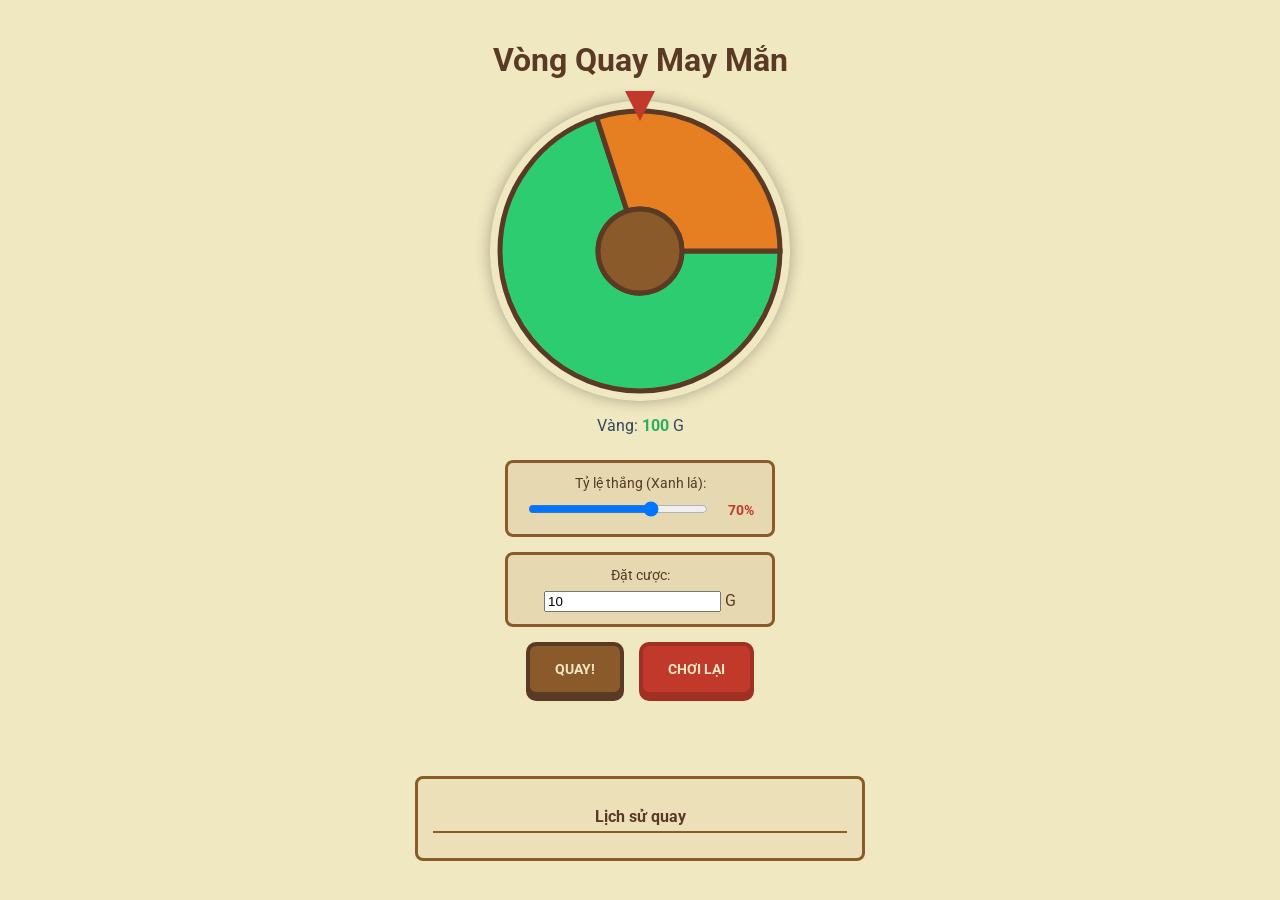
==== commit 253287c8: "Refactors CSS into separate file Moves the inline CSS from the HTML file into a dedicated CSS file. " ====
--- a/index.html
+++ b/index.html
@@ -6,285 +6,7 @@
     <title>Vòng Quay May Mắn - Refactored</title>
     <!-- Import Roboto font with Vietnamese support -->
     <link href="https://fonts.googleapis.com/css2?family=Roboto:wght@400;700&display=swap" rel="stylesheet">
-    <style>
-        /* CSS Variables for easier theming */
-        :root {
-            --bg-color: #f0e8c0;
-            --text-color: #5a3a24;
-            --primary-accent: #8b5a2b;
-            --primary-accent-dark: #5a3a24;
-            --secondary-accent: #c0392b;
-            --secondary-accent-dark: #a03021;
-            --win-color: #2ecc71;
-            --lose-color: #e67e22;
-            --win-text-color: #27ae60;
-            --lose-text-color: #c0392b; /* Same as secondary accent */
-            --disabled-bg: #cccccc;
-            --disabled-text: #666666;
-            --disabled-border: #999999;
-            --font-family: 'Roboto', sans-serif;
-            --border-radius: 10px;
-            --button-padding: 15px 25px;
-            --control-border-color: var(--primary-accent);
-            --control-bg-color: rgba(139, 90, 43, 0.1);
-            --history-bg-color: rgba(139, 90, 43, 0.05);
-            --input-bg-color: #fffbf0;
-        }
-
-        body {
-            display: flex;
-            justify-content: flex-start; /* Align top */
-            align-items: center;
-            min-height: 100vh;
-            background-color: var(--bg-color);
-            font-family: var(--font-family);
-            color: var(--text-color);
-            flex-direction: column;
-            text-align: center;
-            padding: 20px;
-            box-sizing: border-box;
-        }
-
-        /* Main game area layout */
-        .main-game {
-             display: flex;
-             flex-direction: column;
-             align-items: center;
-             margin-bottom: 20px; /* Space before history */
-        }
-
-        .game-container {
-            position: relative;
-            width: 300px;
-            height: 300px;
-            margin-bottom: 15px;
-            display: flex;
-            justify-content: center;
-            align-items: center;
-        }
-
-        canvas {
-            display: block;
-            max-width: 100%;
-            max-height: 100%;
-            border-radius: 50%;
-            box-shadow: 0 0 15px rgba(0, 0, 0, 0.3);
-        }
-
-        .pointer {
-            position: absolute;
-            top: -10px; /* Position above the wheel */
-            left: 50%;
-            transform: translateX(-50%);
-            width: 0;
-            height: 0;
-            border-left: 15px solid transparent;
-            border-right: 15px solid transparent;
-            border-top: 30px solid var(--secondary-accent); /* Use CSS var */
-            z-index: 10;
-        }
-
-        .action-buttons {
-            display: flex;
-            gap: 15px;
-            margin-top: 15px;
-        }
-
-        button {
-            font-family: inherit;
-            padding: var(--button-padding);
-            font-size: 14px;
-            cursor: pointer;
-            background-color: var(--primary-accent);
-            color: var(--bg-color);
-            border: 4px solid var(--primary-accent-dark);
-            border-radius: var(--border-radius);
-            text-transform: uppercase;
-            transition: background-color 0.3s ease, transform 0.1s ease, box-shadow 0.1s ease;
-            box-shadow: 0 5px var(--primary-accent-dark);
-            font-weight: bold;
-        }
-        button:hover {
-            background-color: #a07b4e; /* Slightly lighter brown */
-        }
-        button:active {
-            background-color: #7c4d21; /* Slightly darker brown */
-            box-shadow: 0 2px var(--primary-accent-dark);
-            transform: translateY(3px);
-        }
-        button:disabled {
-            background-color: var(--disabled-bg);
-            color: var(--disabled-text);
-            cursor: not-allowed;
-            box-shadow: 0 5px var(--disabled-border);
-            border-color: var(--disabled-border);
-            transform: none; /* Prevent movement when disabled */
-        }
-
-        #resetButton {
-             background-color: var(--secondary-accent);
-             box-shadow: 0 5px var(--secondary-accent-dark);
-             border-color: var(--secondary-accent-dark);
-        }
-         #resetButton:hover {
-             background-color: #d65040; /* Slightly lighter red */
-         }
-          #resetButton:active {
-             background-color: var(--secondary-accent-dark);
-             box-shadow: 0 2px #7c251a; /* Darker red shadow */
-             transform: translateY(3px);
-         }
-         #resetButton:disabled { /* Ensure reset button disabled style matches */
-             background-color: var(--disabled-bg);
-             box-shadow: 0 5px var(--disabled-border);
-             border-color: var(--disabled-border);
-         }
-
-        #result {
-            margin-top: 15px;
-            font-size: 16px;
-            font-weight: bold;
-            min-height: 20px; /* Prevent layout shift */
-            color: var(--lose-text-color); /* Default color (loss) */
-        }
-
-        .controls, .betting-controls {
-            margin-top: 15px;
-            padding: 12px;
-            background-color: var(--control-bg-color);
-            border: 3px solid var(--control-border-color);
-            border-radius: 8px;
-            width: 90%;
-            max-width: 400px;
-            box-sizing: border-box; /* Include padding/border in width */
-        }
-        .controls label, .betting-controls label {
-            display: block;
-            margin-bottom: 8px;
-            font-size: 14px;
-        }
-        .controls input[type="range"] {
-            width: 75%;
-            cursor: pointer;
-            margin-bottom: 5px;
-            vertical-align: middle;
-        }
-        .controls span {
-            font-size: 14px;
-            font-weight: bold;
-            color: var(--secondary-accent); /* Use CSS var */
-            min-width: 35px;
-            display: inline-block;
-            text-align: right;
-            margin-left: 5px;
-            vertical-align: middle;
-        }
-         .balance-info {
-             font-size: 16px;
-             margin-bottom: 10px;
-             color: #34495e; /* Dark blue-grey for balance label */
-         }
-         .balance-info span {
-             font-weight: bold;
-             color: var(--win-text-color); /* Green for balance amount */
-         }
-         .betting-controls input[type="number"] {
-            font-family: inherit;
-            font-size: 14px;
-            padding: 8px;
-            border: 2px solid var(--control-border-color);
-            border-radius: 5px;
-            background-color: var(--input-bg-color);
-            color: var(--text-color);
-            width: 100px;
-            text-align: right;
-            margin-left: 10px;
-         }
-         /* Hide number input spinners */
-         .betting-controls input[type=number]::-webkit-inner-spin-button,
-         .betting-controls input[type=number]::-webkit-outer-spin-button {
-            -webkit-appearance: none; margin: 0;
-         }
-         .betting-controls input[type=number] {
-            -moz-appearance: textfield; /* Firefox */
-         }
-
-        /* History Log Styling */
-        .history-section {
-            margin-top: 25px;
-            width: 90%;
-            max-width: 450px;
-            background-color: var(--history-bg-color);
-            border: 3px solid var(--control-border-color);
-            border-radius: 8px;
-            padding: 15px;
-            box-sizing: border-box;
-        }
-        .history-section h2 {
-            font-size: 16px;
-            margin-bottom: 10px;
-            color: var(--text-color);
-            border-bottom: 2px solid var(--control-border-color);
-            padding-bottom: 5px;
-        }
-        #historyLog {
-            list-style: none; padding: 0; margin: 0;
-            max-height: 150px; overflow-y: auto;
-            text-align: left;
-            font-size: 13px;
-            line-height: 1.6;
-        }
-        .history-entry { /* Style for each list item */
-            padding: 5px 0;
-            border-bottom: 1px dashed rgba(90, 58, 36, 0.3);
-        }
-        .history-entry:last-child { border-bottom: none; }
-
-        /* Classes for win/loss text within history */
-        .history-win { color: var(--win-text-color); font-weight: bold; }
-        .history-loss { color: var(--lose-text-color); }
-
-        /* Classes for result color (Green/Orange) within history */
-        .history-entry strong.win-color { color: var(--win-color); }
-        .history-entry strong.lose-color { color: var(--lose-color); }
-
-
-        /* Message Box Styling */
-        .message-box-overlay {
-            position: fixed; top: 0; left: 0; width: 100%; height: 100%;
-            background-color: rgba(0, 0, 0, 0.6);
-            display: none; /* Hidden by default */
-            opacity: 0; /* Start transparent */
-            justify-content: center; align-items: center; z-index: 1000;
-            transition: opacity 0.3s ease-in-out; /* Fade transition */
-        }
-        /* Class to show the message box */
-        .message-box-overlay.visible {
-            display: flex;
-            opacity: 1;
-        }
-        .message-box {
-            background-color: var(--bg-color); padding: 30px; border-radius: 10px;
-            border: 5px solid var(--primary-accent-dark);
-            box-shadow: 0 0 20px rgba(0, 0, 0, 0.4);
-            text-align: center; max-width: 80%;
-        }
-        .message-box p { margin-bottom: 20px; font-size: 16px; color: var(--text-color); }
-        .message-box button {
-            /* Style similar to main buttons but maybe smaller */
-            font-family: inherit;
-            padding: 10px 20px; font-size: 14px;
-            cursor: pointer; background-color: var(--primary-accent); color: var(--bg-color);
-            border: 3px solid var(--primary-accent-dark); border-radius: 8px;
-            box-shadow: 0 4px var(--primary-accent-dark);
-            font-weight: bold;
-            transition: background-color 0.3s ease, transform 0.1s ease, box-shadow 0.1s ease;
-        }
-         .message-box button:active {
-             box-shadow: 0 2px var(--primary-accent-dark);
-             transform: translateY(2px);
-         }
-    </style>
+    <link rel="stylesheet" href="style.css">
 </head>
 <body>
     <div class="main-game">
--- a/style.css
+++ b/style.css
@@ -0,0 +1,307 @@
+/* Basic styles for the wheel game */
+body {
+    font-family: sans-serif;
+    display: flex;
+    justify-content: center;
+    align-items: center;
+    min-height: 100vh;
+    background-color: #f0f0f0;
+    margin: 0;
+}
+
+.container {
+    text-align: center;
+}
+
+#wheel {
+    width: 300px;
+    height: 300px;
+    border: 5px solid #ccc;
+    border-radius: 50%;
+    position: relative;
+    margin: 20px auto;
+    overflow: hidden;
+}
+
+#spin-button {
+    padding: 10px 20px;
+    font-size: 16px;
+    cursor: pointer;
+}
+/* CSS Variables for easier theming */
+:root {
+    --bg-color: #f0e8c0;
+    --text-color: #5a3a24;
+    --primary-accent: #8b5a2b;
+    --primary-accent-dark: #5a3a24;
+    --secondary-accent: #c0392b;
+    --secondary-accent-dark: #a03021;
+    --win-color: #2ecc71;
+    --lose-color: #e67e22;
+    --win-text-color: #27ae60;
+    --lose-text-color: #c0392b; /* Same as secondary accent */
+    --disabled-bg: #cccccc;
+    --disabled-text: #666666;
+    --disabled-border: #999999;
+    --font-family: 'Roboto', sans-serif;
+    --border-radius: 10px;
+    --button-padding: 15px 25px;
+    --control-border-color: var(--primary-accent);
+    --control-bg-color: rgba(139, 90, 43, 0.1);
+    --history-bg-color: rgba(139, 90, 43, 0.05);
+    --input-bg-color: #fffbf0;
+}
+
+body {
+    display: flex;
+    justify-content: flex-start; /* Align top */
+    align-items: center;
+    min-height: 100vh;
+    background-color: var(--bg-color);
+    font-family: var(--font-family);
+    color: var(--text-color);
+    flex-direction: column;
+    text-align: center;
+    padding: 20px;
+    box-sizing: border-box;
+}
+
+/* Main game area layout */
+.main-game {
+     display: flex;
+     flex-direction: column;
+     align-items: center;
+     margin-bottom: 20px; /* Space before history */
+}
+
+.game-container {
+    position: relative;
+    width: 300px;
+    height: 300px;
+    margin-bottom: 15px;
+    display: flex;
+    justify-content: center;
+    align-items: center;
+}
+
+canvas {
+    display: block;
+    max-width: 100%;
+    max-height: 100%;
+    border-radius: 50%;
+    box-shadow: 0 0 15px rgba(0, 0, 0, 0.3);
+}
+
+.pointer {
+    position: absolute;
+    top: -10px; /* Position above the wheel */
+    left: 50%;
+    transform: translateX(-50%);
+    width: 0;
+    height: 0;
+    border-left: 15px solid transparent;
+    border-right: 15px solid transparent;
+    border-top: 30px solid var(--secondary-accent); /* Use CSS var */
+    z-index: 10;
+}
+
+.action-buttons {
+    display: flex;
+    gap: 15px;
+    margin-top: 15px;
+}
+
+button {
+    font-family: inherit;
+    padding: var(--button-padding);
+    font-size: 14px;
+    cursor: pointer;
+    background-color: var(--primary-accent);
+    color: var(--bg-color);
+    border: 4px solid var(--primary-accent-dark);
+    border-radius: var(--border-radius);
+    text-transform: uppercase;
+    transition: background-color 0.3s ease, transform 0.1s ease, box-shadow 0.1s ease;
+    box-shadow: 0 5px var(--primary-accent-dark);
+    font-weight: bold;
+}
+button:hover {
+    background-color: #a07b4e; /* Slightly lighter brown */
+}
+button:active {
+    background-color: #7c4d21; /* Slightly darker brown */
+    box-shadow: 0 2px var(--primary-accent-dark);
+    transform: translateY(3px);
+}
+button:disabled {
+    background-color: var(--disabled-bg);
+    color: var(--disabled-text);
+    cursor: not-allowed;
+    box-shadow: 0 5px var(--disabled-border);
+    border-color: var(--disabled-border);
+    transform: none; /* Prevent movement when disabled */
+}
+
+#resetButton {
+     background-color: var(--secondary-accent);
+     box-shadow: 0 5px var(--secondary-accent-dark);
+     border-color: var(--secondary-accent-dark);
+}
+ #resetButton:hover {
+     background-color: #d65040; /* Slightly lighter red */
+ }
+  #resetButton:active {
+     background-color: var(--secondary-accent-dark);
+     box-shadow: 0 2px #7c251a; /* Darker red shadow */
+     transform: translateY(3px);
+ }
+ #resetButton:disabled { /* Ensure reset button disabled style matches */
+     background-color: var(--disabled-bg);
+     box-shadow: 0 5px var(--disabled-border);
+     border-color: var(--disabled-border);
+ }
+
+#result {
+    margin-top: 15px;
+    font-size: 16px;
+    font-weight: bold;
+    min-height: 20px; /* Prevent layout shift */
+    color: var(--lose-text-color); /* Default color (loss) */
+}
+
+.controls, .betting-controls {
+    margin-top: 15px;
+    padding: 12px;
+    background-color: var(--control-bg-color);
+    border: 3px solid var(--control-border-color);
+    border-radius: 8px;
+    width: 90%;
+    max-width: 400px;
+    box-sizing: border-box; /* Include padding/border in width */
+}
+.controls label, .betting-controls label {
+    display: block;
+    margin-bottom: 8px;
+    font-size: 14px;
+}
+.controls input[type="range"] {
+    width: 75%;
+    cursor: pointer;
+    margin-bottom: 5px;
+    vertical-align: middle;
+}
+.controls span {
+    font-size: 14px;
+    font-weight: bold;
+    color: var(--secondary-accent); /* Use CSS var */
+    min-width: 35px;
+    display: inline-block;
+    text-align: right;
+    margin-left: 5px;
+    vertical-align: middle;
+}
+ .balance-info {
+     font-size: 16px;
+     margin-bottom: 10px;
+     color: #34495e; /* Dark blue-grey for balance label */
+ }
+ .balance-info span {
+     font-weight: bold;
+     color: var(--win-text-color); /* Green for balance amount */
+ }
+ .betting-controls input[type="number"] {
+    font-family: inherit;
+    font-size: 14px;
+    padding: 8px;
+    border: 2px solid var(--control-border-color);
+    border-radius: 5px;
+    background-color: var(--input-bg-color);
+    color: var(--text-color);
+    width: 100px;
+    text-align: right;
+    margin-left: 10px;
+ }
+ /* Hide number input spinners */
+ .betting-controls input[type=number]::-webkit-inner-spin-button,
+ .betting-controls input[type=number]::-webkit-outer-spin-button {
+    -webkit-appearance: none; margin: 0;
+ }
+ .betting-controls input[type=number] {
+    -moz-appearance: textfield; /* Firefox */
+ }
+
+/* History Log Styling */
+.history-section {
+    margin-top: 25px;
+    width: 90%;
+    max-width: 450px;
+    background-color: var(--history-bg-color);
+    border: 3px solid var(--control-border-color);
+    border-radius: 8px;
+    padding: 15px;
+    box-sizing: border-box;
+}
+.history-section h2 {
+    font-size: 16px;
+    margin-bottom: 10px;
+    color: var(--text-color);
+    border-bottom: 2px solid var(--control-border-color);
+    padding-bottom: 5px;
+}
+#historyLog {
+    list-style: none; padding: 0; margin: 0;
+    max-height: 150px; overflow-y: auto;
+    text-align: left;
+    font-size: 13px;
+    line-height: 1.6;
+}
+.history-entry { /* Style for each list item */
+    padding: 5px 0;
+    border-bottom: 1px dashed rgba(90, 58, 36, 0.3);
+}
+.history-entry:last-child { border-bottom: none; }
+
+/* Classes for win/loss text within history */
+.history-win { color: var(--win-text-color); font-weight: bold; }
+.history-loss { color: var(--lose-text-color); }
+
+/* Classes for result color (Green/Orange) within history */
+.history-entry strong.win-color { color: var(--win-color); }
+.history-entry strong.lose-color { color: var(--lose-color); }
+
+
+/* Message Box Styling */
+.message-box-overlay {
+    position: fixed; top: 0; left: 0; width: 100%; height: 100%;
+    background-color: rgba(0, 0, 0, 0.6);
+    display: none; /* Hidden by default */
+    opacity: 0; /* Start transparent */
+    justify-content: center; align-items: center; z-index: 1000;
+    transition: opacity 0.3s ease-in-out; /* Fade transition */
+}
+/* Class to show the message box */
+.message-box-overlay.visible {
+    display: flex;
+    opacity: 1;
+}
+.message-box {
+    background-color: var(--bg-color); padding: 30px; border-radius: 10px;
+    border: 5px solid var(--primary-accent-dark);
+    box-shadow: 0 0 20px rgba(0, 0, 0, 0.4);
+    text-align: center; max-width: 80%;
+}
+.message-box p { margin-bottom: 20px; font-size: 16px; color: var(--text-color); }
+.message-box button {
+    /* Style similar to main buttons but maybe smaller */
+    font-family: inherit;
+    padding: 10px 20px; font-size: 14px;
+    cursor: pointer; background-color: var(--primary-accent); color: var(--bg-color);
+    border: 3px solid var(--primary-accent-dark); border-radius: 8px;
+    box-shadow: 0 4px var(--primary-accent-dark);
+    font-weight: bold;
+    transition: background-color 0.3s ease, transform 0.1s ease, box-shadow 0.1s ease;
+}
+ .message-box button:active {
+     box-shadow: 0 2px var(--primary-accent-dark);
+     transform: translateY(2px);
+ }
